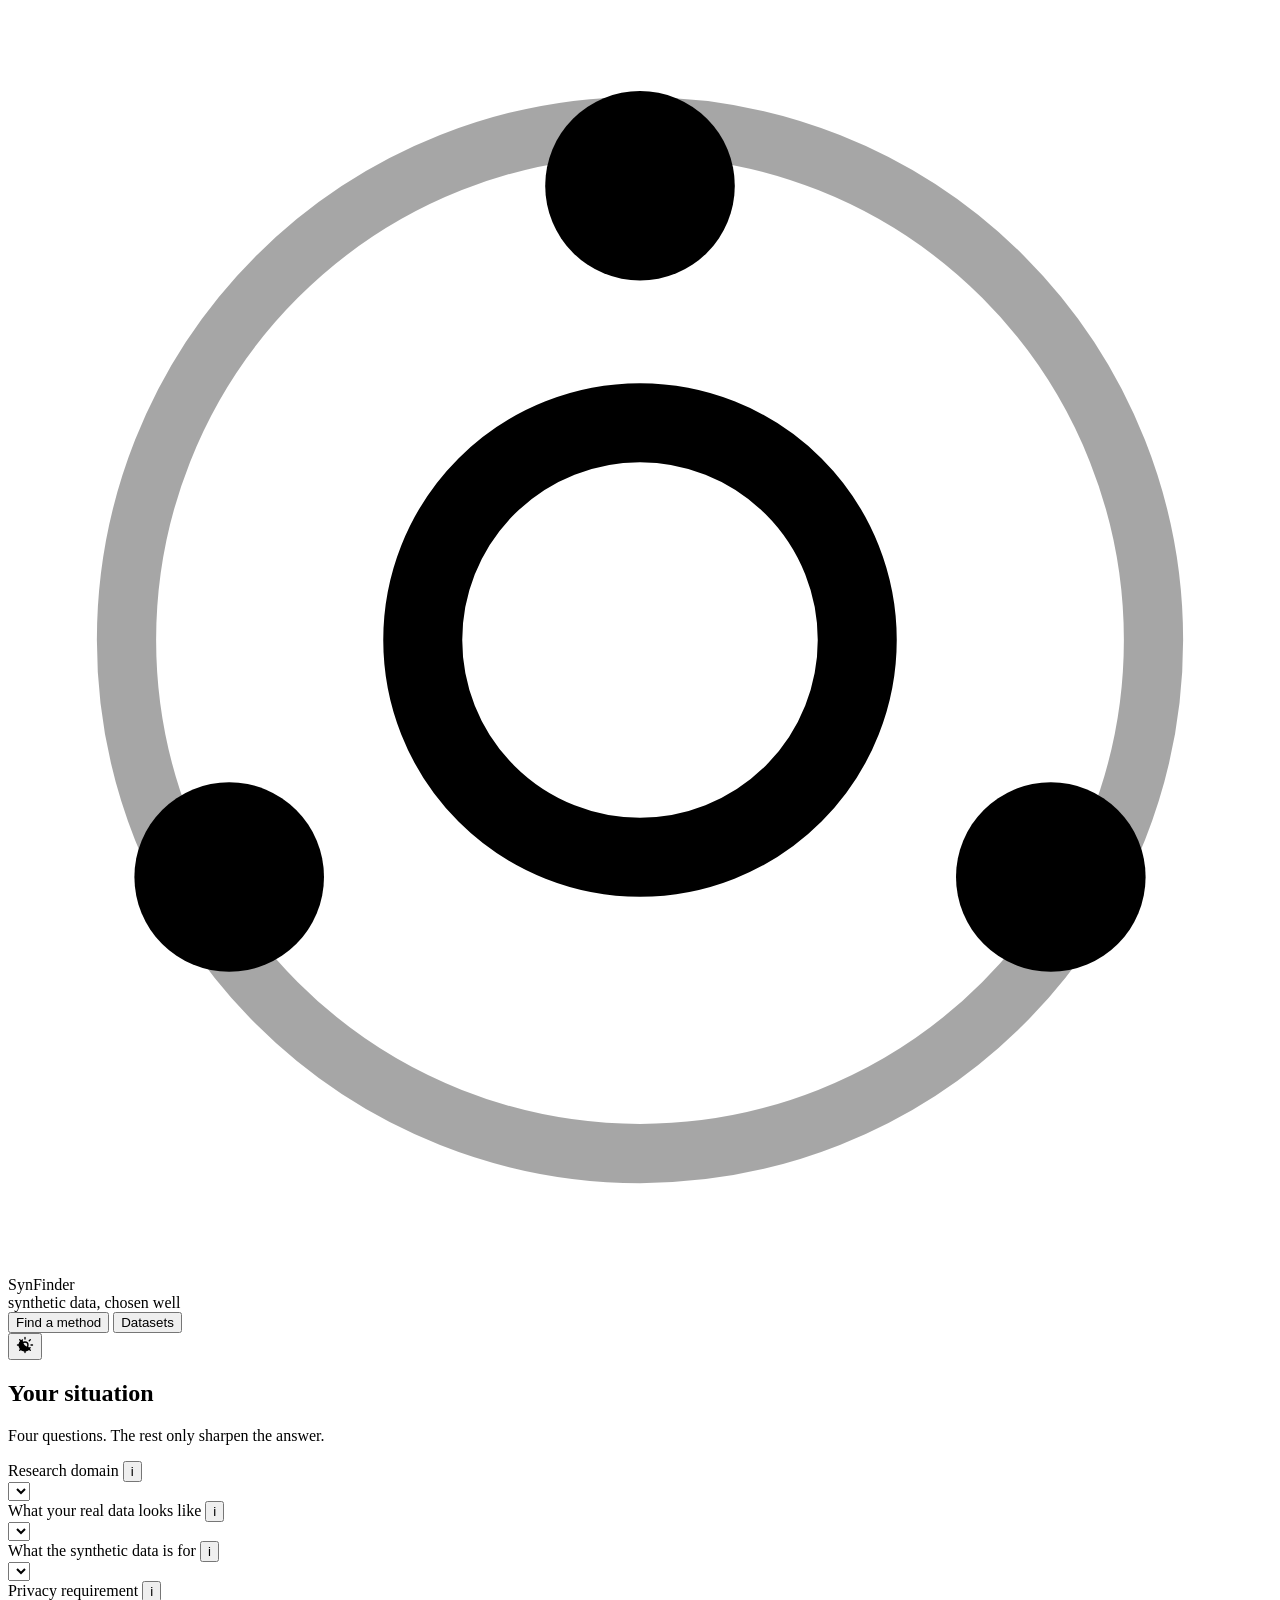
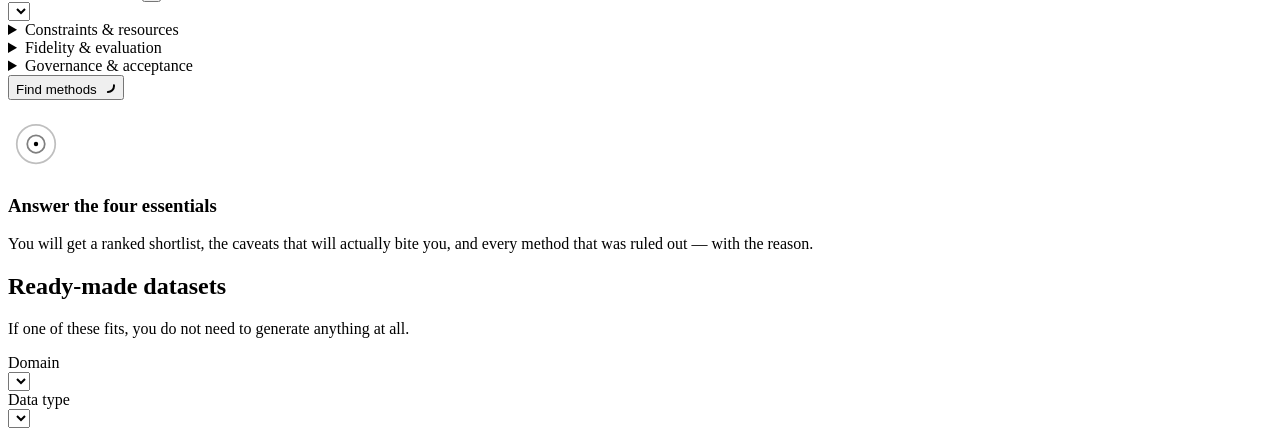
==== web/index.html @ b05e6e8e "feat: inline help becomes hover/focus info tooltips Ten (i) buttons replace the hint paragraphs, kee" ====
<!doctype html>
<html lang="en" data-theme="dark">
<head>
<meta charset="utf-8">
<meta name="viewport" content="width=device-width, initial-scale=1">
<title>SynFinder</title>
<meta name="description" content="Find the synthetic data generation method that fits your study.">
<link rel="preconnect" href="https://fonts.googleapis.com">
<link rel="preconnect" href="https://fonts.gstatic.com" crossorigin>
<link href="https://fonts.googleapis.com/css2?family=Inter:wght@400;500;600;700&family=JetBrains+Mono:wght@400;500&display=swap" rel="stylesheet">
<style>/*__CSS__*/</style>
</head>
<body>

<header class="topbar">
  <div class="brand">
    <svg class="mark" viewBox="0 0 32 32" aria-hidden="true">
      <circle cx="16" cy="16" r="13" fill="none" stroke="currentColor" stroke-width="1.5" opacity=".35"/>
      <circle cx="16" cy="16" r="5.5" fill="none" stroke="currentColor" stroke-width="2"/>
      <circle cx="16" cy="4.5" r="2.4" fill="currentColor"/>
      <circle cx="26.4" cy="22" r="2.4" fill="currentColor"/>
      <circle cx="5.6" cy="22" r="2.4" fill="currentColor"/>
    </svg>
    <div>
      <div class="brand-name">SynFinder</div>
      <div class="brand-sub" id="brandSub">synthetic data, chosen well</div>
    </div>
  </div>
  <nav class="tabs" role="tablist">
    <button class="tab is-active" data-view="find" role="tab">Find a method</button>
    <button class="tab" data-view="browse" role="tab">Datasets</button>
  </nav>
  <button class="icon-btn" id="themeToggle" title="Toggle theme" aria-label="Toggle theme">
    <svg viewBox="0 0 24 24" width="18" height="18" aria-hidden="true">
      <path class="sun" d="M12 4V2m0 20v-2m8-8h2M2 12h2m13.66-5.66 1.41-1.41M4.93 19.07l1.41-1.41m0-11.32L4.93 4.93m14.14 14.14-1.41-1.41" stroke="currentColor" stroke-width="1.8" stroke-linecap="round" fill="none"/>
      <circle class="sun" cx="12" cy="12" r="4" stroke="currentColor" stroke-width="1.8" fill="none"/>
      <path class="moon" d="M20 14.5A8.5 8.5 0 0 1 9.5 4a8.5 8.5 0 1 0 10.5 10.5Z" fill="currentColor"/>
    </svg>
  </button>
</header>

<!-- ============ FIND ============ -->
<main class="layout" id="view-find">
  <aside class="panel">
    <form id="intakeForm" autocomplete="off">
      <div class="panel-head">
        <h2>Your situation</h2>
        <p>Four questions. The rest only sharpen the answer.</p>
      </div>

      <div class="field">
        <label for="domain">Research domain <button type="button" class="info" tabindex="0" aria-label="What is this?" data-tip="Methods marked for a specific domain are only shown there. Methods that work anywhere are always shown.">i</button></label>
        <div class="select"><select id="domain" name="domain"></select></div>
      </div>

      <div class="field">
        <label for="data_type">What your real data looks like <button type="button" class="info" tabindex="0" aria-label="What is this?" data-tip="A hard filter: a method that cannot handle your data type is excluded outright, and you can see every exclusion and its reason below the results.">i</button></label>
        <div class="select"><select id="data_type" name="data_type"></select></div>
      </div>

      <div class="field">
        <label for="purpose">What the synthetic data is for <button type="button" class="info" tabindex="0" aria-label="What is this?" data-tip="The single most important answer. A method that does not serve your stated purpose is never recommended above one that does.">i</button></label>
        <div class="select"><select id="purpose" name="purpose"></select></div>
      </div>

      <div class="field">
        <label for="privacy">Privacy requirement <button type="button" class="info" tabindex="0" aria-label="What is this?" data-tip="&quot;Formal differential privacy required&quot; rules out every method that cannot state a privacy budget (an epsilon) — while keeping simulators that never read your data in the first place, since they have nothing to leak.">i</button></label>
        <div class="select"><select id="privacy" name="privacy"></select></div>
      </div>

      <details class="more">
        <summary>Constraints &amp; resources</summary>
        <div class="field">
          <label for="compute">Compute available <button type="button" class="info" tabindex="0" aria-label="What is this?" data-tip="Saying CPU only excludes methods that genuinely require a GPU. Leave it unset and nothing is excluded on this basis.">i</button></label>
          <div class="select"><select id="compute" name="compute"></select></div>
        </div>
        <div class="field">
          <label for="expertise">Your experience with these methods <button type="button" class="info" tabindex="0" aria-label="What is this?" data-tip="Used to avoid recommending something that needs more tuning and debugging than you want to take on. It never rules a method out, it only lowers its score.">i</button></label>
          <div class="select"><select id="expertise" name="expertise"></select></div>
        </div>
        <div class="field">
          <label for="expected_rows">Roughly how many records <button type="button" class="info" tabindex="0" aria-label="What is this?" data-tip="Compared against the largest dataset each method has been demonstrated on. Most entries have no published size envelope yet, so this often has no effect.">i</button></label>
          <input type="number" id="expected_rows" name="expected_rows" min="0" step="1000" placeholder="leave blank if unsure">
        </div>
        <div class="field">
          <label>Variable types you must generate <button type="button" class="info" tabindex="0" aria-label="What is this?" data-tip="A hard filter. Free text in particular excludes most methods — very few generate it at all.">i</button></label>
          <div class="chips" id="variable_types"></div>
        </div>
        <label class="check"><input type="checkbox" id="require_open_license"><span></span>Must have an open licence</label>
      </details>

      <details class="more">
        <summary>Fidelity &amp; evaluation</summary>
        <div class="field">
          <label>What the synthetic data must preserve <button type="button" class="info" tabindex="0" aria-label="What is this?" data-tip="Structure that has to survive generation — correlations between variables, behaviour over time, causal structure, or the rare cases in the tails. Leave blank and this is not counted for or against any method.">i</button></label>
          <div class="chips" id="preserves"></div>
        </div>
      </details>

      <details class="more">
        <summary>Governance &amp; acceptance</summary>
        <label class="check"><input type="checkbox" id="needs_governance_evidence"><span></span>My choice has to satisfy a review board <button type="button" class="info" tabindex="0" aria-label="What is this?" data-tip="Prefers methods someone has already got approved — used by a statistical agency, accepted by an ethics committee, or carrying no disclosure risk to argue about. It gives you something to cite in a DPIA or ethics application instead of &quot;we chose it because it performed well&quot;.">i</button></label>
      </details>

      <button class="btn-primary" type="submit" id="submitBtn">
        <span class="btn-label">Find methods</span>
        <svg class="btn-spin" viewBox="0 0 24 24" width="16" height="16" aria-hidden="true"><circle cx="12" cy="12" r="9" fill="none" stroke="currentColor" stroke-width="3" stroke-linecap="round" stroke-dasharray="14 40"/></svg>
      </button>
      <p class="panel-foot" id="catalogCount"></p>
    </form>
  </aside>

  <section class="results" id="results">
    <div class="empty-state">
      <svg viewBox="0 0 64 64" width="56" height="56" aria-hidden="true">
        <circle cx="32" cy="32" r="22" fill="none" stroke="currentColor" stroke-width="2" opacity=".25"/>
        <circle cx="32" cy="32" r="10" fill="none" stroke="currentColor" stroke-width="2" opacity=".5"/>
        <circle cx="32" cy="32" r="2.5" fill="currentColor"/>
      </svg>
      <h3>Answer the four essentials</h3>
      <p>You will get a ranked shortlist, the caveats that will actually bite you, and every method that was ruled out — with the reason.</p>
    </div>
  </section>
</main>

<!-- ============ BROWSE ============ -->
<main class="layout browse hidden" id="view-browse">
  <aside class="panel">
    <div class="panel-head">
      <h2>Ready-made datasets</h2>
      <p>If one of these fits, you do not need to generate anything at all.</p>
    </div>
    <div class="field">
      <label for="b_domain">Domain</label>
      <div class="select"><select id="b_domain"></select></div>
    </div>
    <div class="field">
      <label for="b_data_type">Data type</label>
      <div class="select"><select id="b_data_type"></select></div>
    </div>
  </aside>
  <section class="results" id="datasetResults"></section>
</main>

<script>/*__JS__*/</script>
</body>
</html>
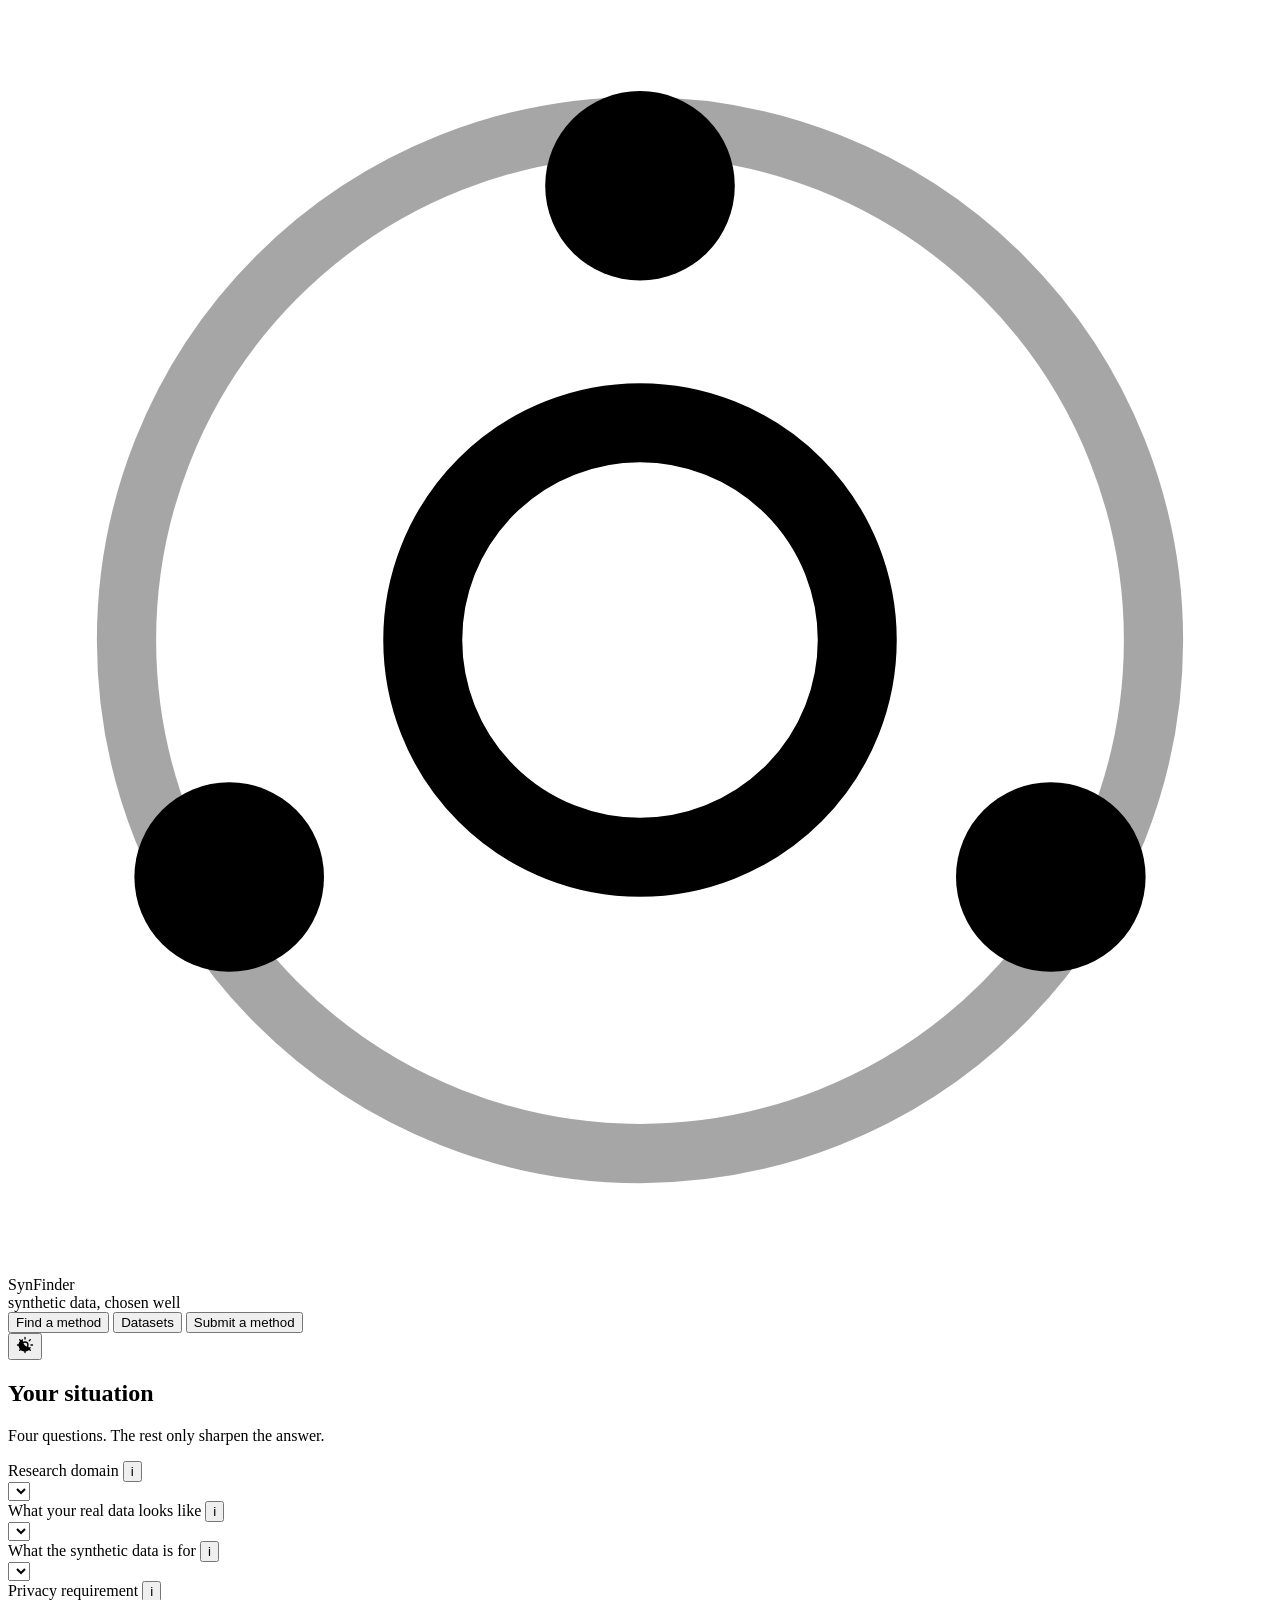
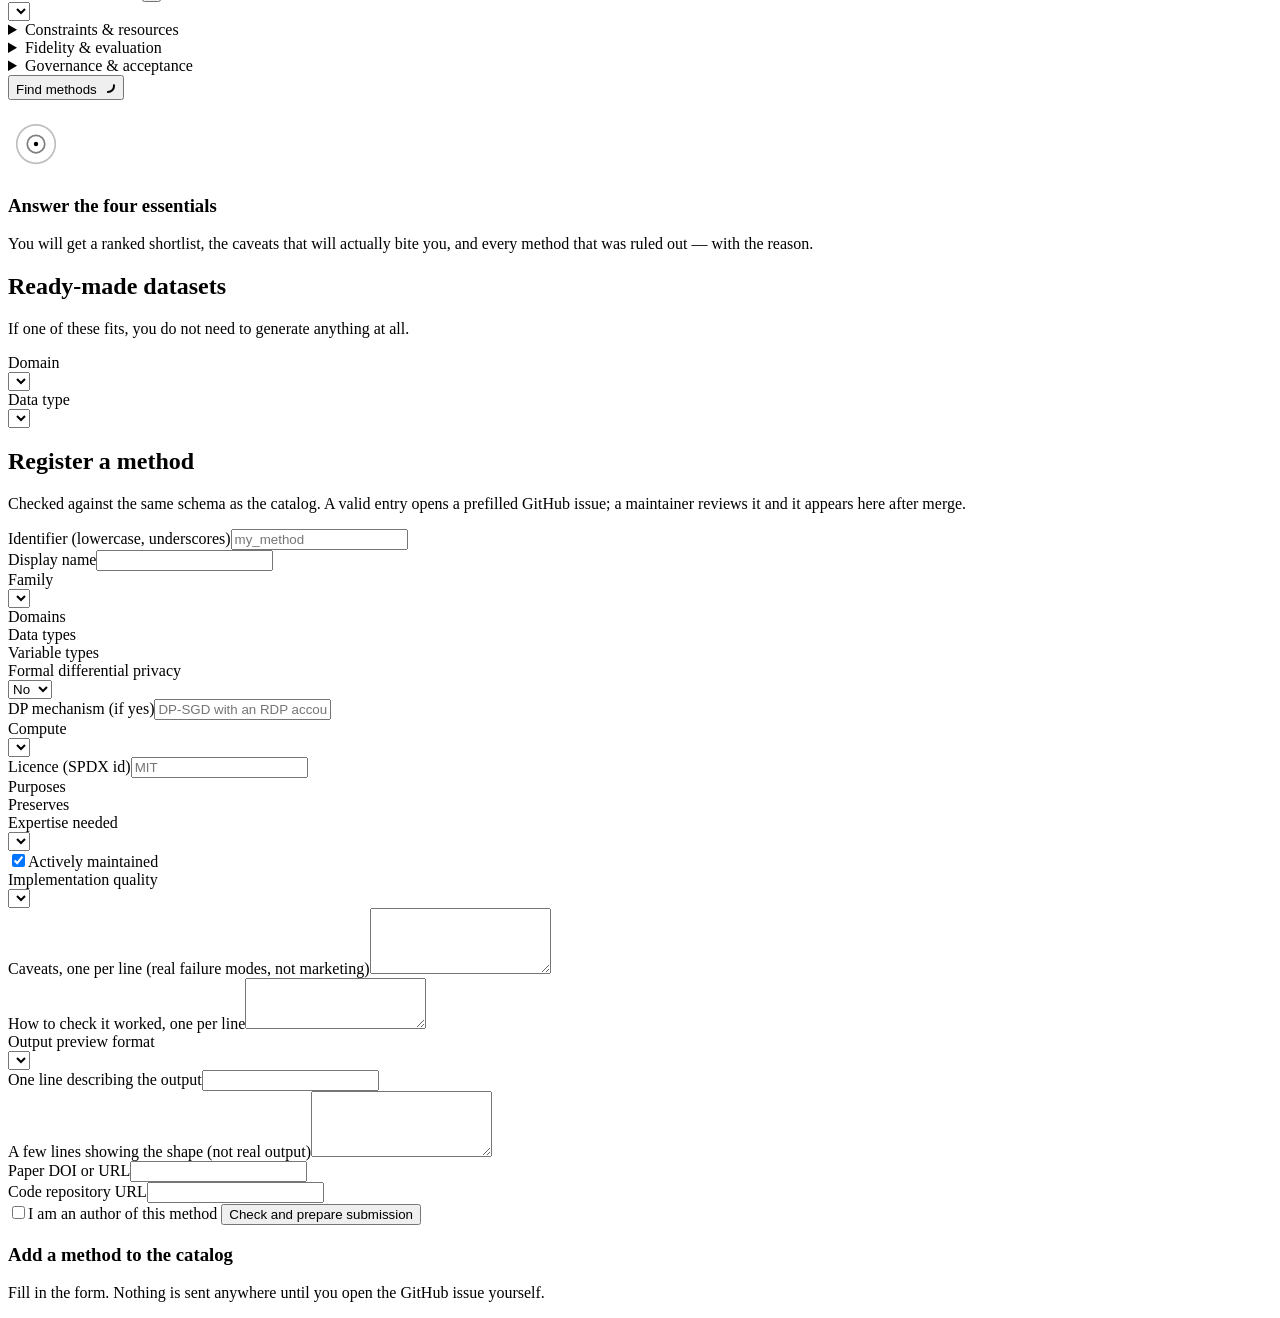
==== commit 952d4965: "feat: Submit a method tab, validated in the browser, opens a prefilled GitHub issue Co-Authored-By: " ====
--- a/web/index.html
+++ b/web/index.html
@@ -29,6 +29,7 @@
   <nav class="tabs" role="tablist">
     <button class="tab is-active" data-view="find" role="tab">Find a method</button>
     <button class="tab" data-view="browse" role="tab">Datasets</button>
+    <button class="tab" data-view="submit" role="tab">Submit a method</button>
   </nav>
   <button class="icon-btn" id="themeToggle" title="Toggle theme" aria-label="Toggle theme">
     <svg viewBox="0 0 24 24" width="18" height="18" aria-hidden="true">
@@ -49,41 +50,41 @@
       </div>
 
       <div class="field">
-        <label for="domain">Research domain <button type="button" class="info" tabindex="0" aria-label="What is this?" data-tip="Methods marked for a specific domain are only shown there. Methods that work anywhere are always shown.">i</button></label>
+        <label for="domain">Research domain <button type="button" class="infotip" tabindex="0" aria-label="What is this?" data-tip="Methods marked for a specific domain are only shown there. Methods that work anywhere are always shown.">i</button></label>
         <div class="select"><select id="domain" name="domain"></select></div>
       </div>
 
       <div class="field">
-        <label for="data_type">What your real data looks like <button type="button" class="info" tabindex="0" aria-label="What is this?" data-tip="A hard filter: a method that cannot handle your data type is excluded outright, and you can see every exclusion and its reason below the results.">i</button></label>
+        <label for="data_type">What your real data looks like <button type="button" class="infotip" tabindex="0" aria-label="What is this?" data-tip="A hard filter: a method that cannot handle your data type is excluded outright, and you can see every exclusion and its reason below the results.">i</button></label>
         <div class="select"><select id="data_type" name="data_type"></select></div>
       </div>
 
       <div class="field">
-        <label for="purpose">What the synthetic data is for <button type="button" class="info" tabindex="0" aria-label="What is this?" data-tip="The single most important answer. A method that does not serve your stated purpose is never recommended above one that does.">i</button></label>
+        <label for="purpose">What the synthetic data is for <button type="button" class="infotip" tabindex="0" aria-label="What is this?" data-tip="The single most important answer. A method that does not serve your stated purpose is never recommended above one that does.">i</button></label>
         <div class="select"><select id="purpose" name="purpose"></select></div>
       </div>
 
       <div class="field">
-        <label for="privacy">Privacy requirement <button type="button" class="info" tabindex="0" aria-label="What is this?" data-tip="&quot;Formal differential privacy required&quot; rules out every method that cannot state a privacy budget (an epsilon) — while keeping simulators that never read your data in the first place, since they have nothing to leak.">i</button></label>
+        <label for="privacy">Privacy requirement <button type="button" class="infotip" tabindex="0" aria-label="What is this?" data-tip="Choose Required and only methods that specify privacy measures are shown — a formal guarantee such as differential privacy, or a simulator that never reads your data and so has nothing to leak. Choose Not required and nothing is filtered out: privacy-preserving methods still appear, they are simply not demanded.">i</button></label>
         <div class="select"><select id="privacy" name="privacy"></select></div>
       </div>
 
       <details class="more">
         <summary>Constraints &amp; resources</summary>
         <div class="field">
-          <label for="compute">Compute available <button type="button" class="info" tabindex="0" aria-label="What is this?" data-tip="Saying CPU only excludes methods that genuinely require a GPU. Leave it unset and nothing is excluded on this basis.">i</button></label>
+          <label for="compute">Compute available <button type="button" class="infotip" tabindex="0" aria-label="What is this?" data-tip="Saying CPU only excludes methods that genuinely require a GPU. Leave it unset and nothing is excluded on this basis.">i</button></label>
           <div class="select"><select id="compute" name="compute"></select></div>
         </div>
         <div class="field">
-          <label for="expertise">Your experience with these methods <button type="button" class="info" tabindex="0" aria-label="What is this?" data-tip="Used to avoid recommending something that needs more tuning and debugging than you want to take on. It never rules a method out, it only lowers its score.">i</button></label>
+          <label for="expertise">Your experience with these methods <button type="button" class="infotip" tabindex="0" aria-label="What is this?" data-tip="Used to avoid recommending something that needs more tuning and debugging than you want to take on. It never rules a method out, it only lowers its score.">i</button></label>
           <div class="select"><select id="expertise" name="expertise"></select></div>
         </div>
         <div class="field">
-          <label for="expected_rows">Roughly how many records <button type="button" class="info" tabindex="0" aria-label="What is this?" data-tip="Compared against the largest dataset each method has been demonstrated on. Most entries have no published size envelope yet, so this often has no effect.">i</button></label>
+          <label for="expected_rows">Roughly how many records <button type="button" class="infotip" tabindex="0" aria-label="What is this?" data-tip="Compared against the largest dataset each method has been demonstrated on. Most entries have no published size envelope yet, so this often has no effect.">i</button></label>
           <input type="number" id="expected_rows" name="expected_rows" min="0" step="1000" placeholder="leave blank if unsure">
         </div>
         <div class="field">
-          <label>Variable types you must generate <button type="button" class="info" tabindex="0" aria-label="What is this?" data-tip="A hard filter. Free text in particular excludes most methods — very few generate it at all.">i</button></label>
+          <label>Variable types you must generate <button type="button" class="infotip" tabindex="0" aria-label="What is this?" data-tip="A hard filter. Free text in particular excludes most methods — very few generate it at all.">i</button></label>
           <div class="chips" id="variable_types"></div>
         </div>
         <label class="check"><input type="checkbox" id="require_open_license"><span></span>Must have an open licence</label>
@@ -92,14 +93,14 @@
       <details class="more">
         <summary>Fidelity &amp; evaluation</summary>
         <div class="field">
-          <label>What the synthetic data must preserve <button type="button" class="info" tabindex="0" aria-label="What is this?" data-tip="Structure that has to survive generation — correlations between variables, behaviour over time, causal structure, or the rare cases in the tails. Leave blank and this is not counted for or against any method.">i</button></label>
+          <label>What the synthetic data must preserve <button type="button" class="infotip" tabindex="0" aria-label="What is this?" data-tip="Structure that has to survive generation — correlations between variables, behaviour over time, causal structure, or the rare cases in the tails. Leave blank and this is not counted for or against any method.">i</button></label>
           <div class="chips" id="preserves"></div>
         </div>
       </details>
 
       <details class="more">
         <summary>Governance &amp; acceptance</summary>
-        <label class="check"><input type="checkbox" id="needs_governance_evidence"><span></span>My choice has to satisfy a review board <button type="button" class="info" tabindex="0" aria-label="What is this?" data-tip="Prefers methods someone has already got approved — used by a statistical agency, accepted by an ethics committee, or carrying no disclosure risk to argue about. It gives you something to cite in a DPIA or ethics application instead of &quot;we chose it because it performed well&quot;.">i</button></label>
+        <label class="check"><input type="checkbox" id="needs_governance_evidence"><span></span>My choice has to satisfy a review board <button type="button" class="infotip" tabindex="0" aria-label="What is this?" data-tip="Prefers methods someone has already got approved — used by a statistical agency, accepted by an ethics committee, or carrying no disclosure risk to argue about. It gives you something to cite in a DPIA or ethics application instead of &quot;we chose it because it performed well&quot;.">i</button></label>
       </details>
 
       <button class="btn-primary" type="submit" id="submitBtn">
@@ -107,6 +108,7 @@
         <svg class="btn-spin" viewBox="0 0 24 24" width="16" height="16" aria-hidden="true"><circle cx="12" cy="12" r="9" fill="none" stroke="currentColor" stroke-width="3" stroke-linecap="round" stroke-dasharray="14 40"/></svg>
       </button>
       <p class="panel-foot" id="catalogCount"></p>
+      <p class="panel-foot build" id="buildId"></p>
     </form>
   </aside>
 
@@ -142,6 +144,48 @@
   <section class="results" id="datasetResults"></section>
 </main>
 
+<!-- ============ SUBMIT ============ -->
+<main class="layout hidden" id="view-submit">
+  <aside class="panel">
+    <form id="submitForm" autocomplete="off">
+      <div class="panel-head">
+        <h2>Register a method</h2>
+        <p>Checked against the same schema as the catalog. A valid entry opens a prefilled GitHub issue; a maintainer reviews it and it appears here after merge.</p>
+      </div>
+      <div class="field"><label for="s_id">Identifier (lowercase, underscores)</label><input type="text" id="s_id" placeholder="my_method"></div>
+      <div class="field"><label for="s_name">Display name</label><input type="text" id="s_name"></div>
+      <div class="field"><label for="s_family">Family</label><div class="select"><select id="s_family"></select></div></div>
+      <div class="field"><label>Domains</label><div class="chips" id="s_domains"></div></div>
+      <div class="field"><label>Data types</label><div class="chips" id="s_data_types"></div></div>
+      <div class="field"><label>Variable types</label><div class="chips" id="s_variable_types"></div></div>
+      <div class="field"><label for="s_formal_dp">Formal differential privacy</label><div class="select"><select id="s_formal_dp"><option value="no">No</option><option value="yes">Yes</option></select></div></div>
+      <div class="field"><label for="s_dp_mechanism">DP mechanism (if yes)</label><input type="text" id="s_dp_mechanism" placeholder="DP-SGD with an RDP accountant"></div>
+      <div class="field"><label for="s_compute">Compute</label><div class="select"><select id="s_compute"></select></div></div>
+      <div class="field"><label for="s_license">Licence (SPDX id)</label><input type="text" id="s_license" placeholder="MIT"></div>
+      <div class="field"><label>Purposes</label><div class="chips" id="s_purposes"></div></div>
+      <div class="field"><label>Preserves</label><div class="chips" id="s_preserves"></div></div>
+      <div class="field"><label for="s_expertise">Expertise needed</label><div class="select"><select id="s_expertise"></select></div></div>
+      <label class="check"><input type="checkbox" id="s_maintained" checked><span></span>Actively maintained</label>
+      <div class="field"><label for="s_quality">Implementation quality</label><div class="select"><select id="s_quality"></select></div></div>
+      <div class="field"><label for="s_caveats">Caveats, one per line (real failure modes, not marketing)</label><textarea id="s_caveats" rows="4"></textarea></div>
+      <div class="field"><label for="s_evaluation">How to check it worked, one per line</label><textarea id="s_evaluation" rows="3"></textarea></div>
+      <div class="field"><label for="s_preview_format">Output preview format</label><div class="select"><select id="s_preview_format"></select></div></div>
+      <div class="field"><label for="s_preview_note">One line describing the output</label><input type="text" id="s_preview_note"></div>
+      <div class="field"><label for="s_preview_body">A few lines showing the shape (not real output)</label><textarea id="s_preview_body" rows="4"></textarea></div>
+      <div class="field"><label for="s_paper">Paper DOI or URL</label><input type="text" id="s_paper"></div>
+      <div class="field"><label for="s_code">Code repository URL</label><input type="text" id="s_code"></div>
+      <label class="check"><input type="checkbox" id="s_author"><span></span>I am an author of this method</label>
+      <button class="btn-primary" type="submit" id="validateBtn"><span class="btn-label">Check and prepare submission</span></button>
+    </form>
+  </aside>
+  <section class="results" id="submitResults">
+    <div class="empty-state">
+      <h3>Add a method to the catalog</h3>
+      <p>Fill in the form. Nothing is sent anywhere until you open the GitHub issue yourself.</p>
+    </div>
+  </section>
+</main>
+
 <script>/*__JS__*/</script>
 </body>
 </html>
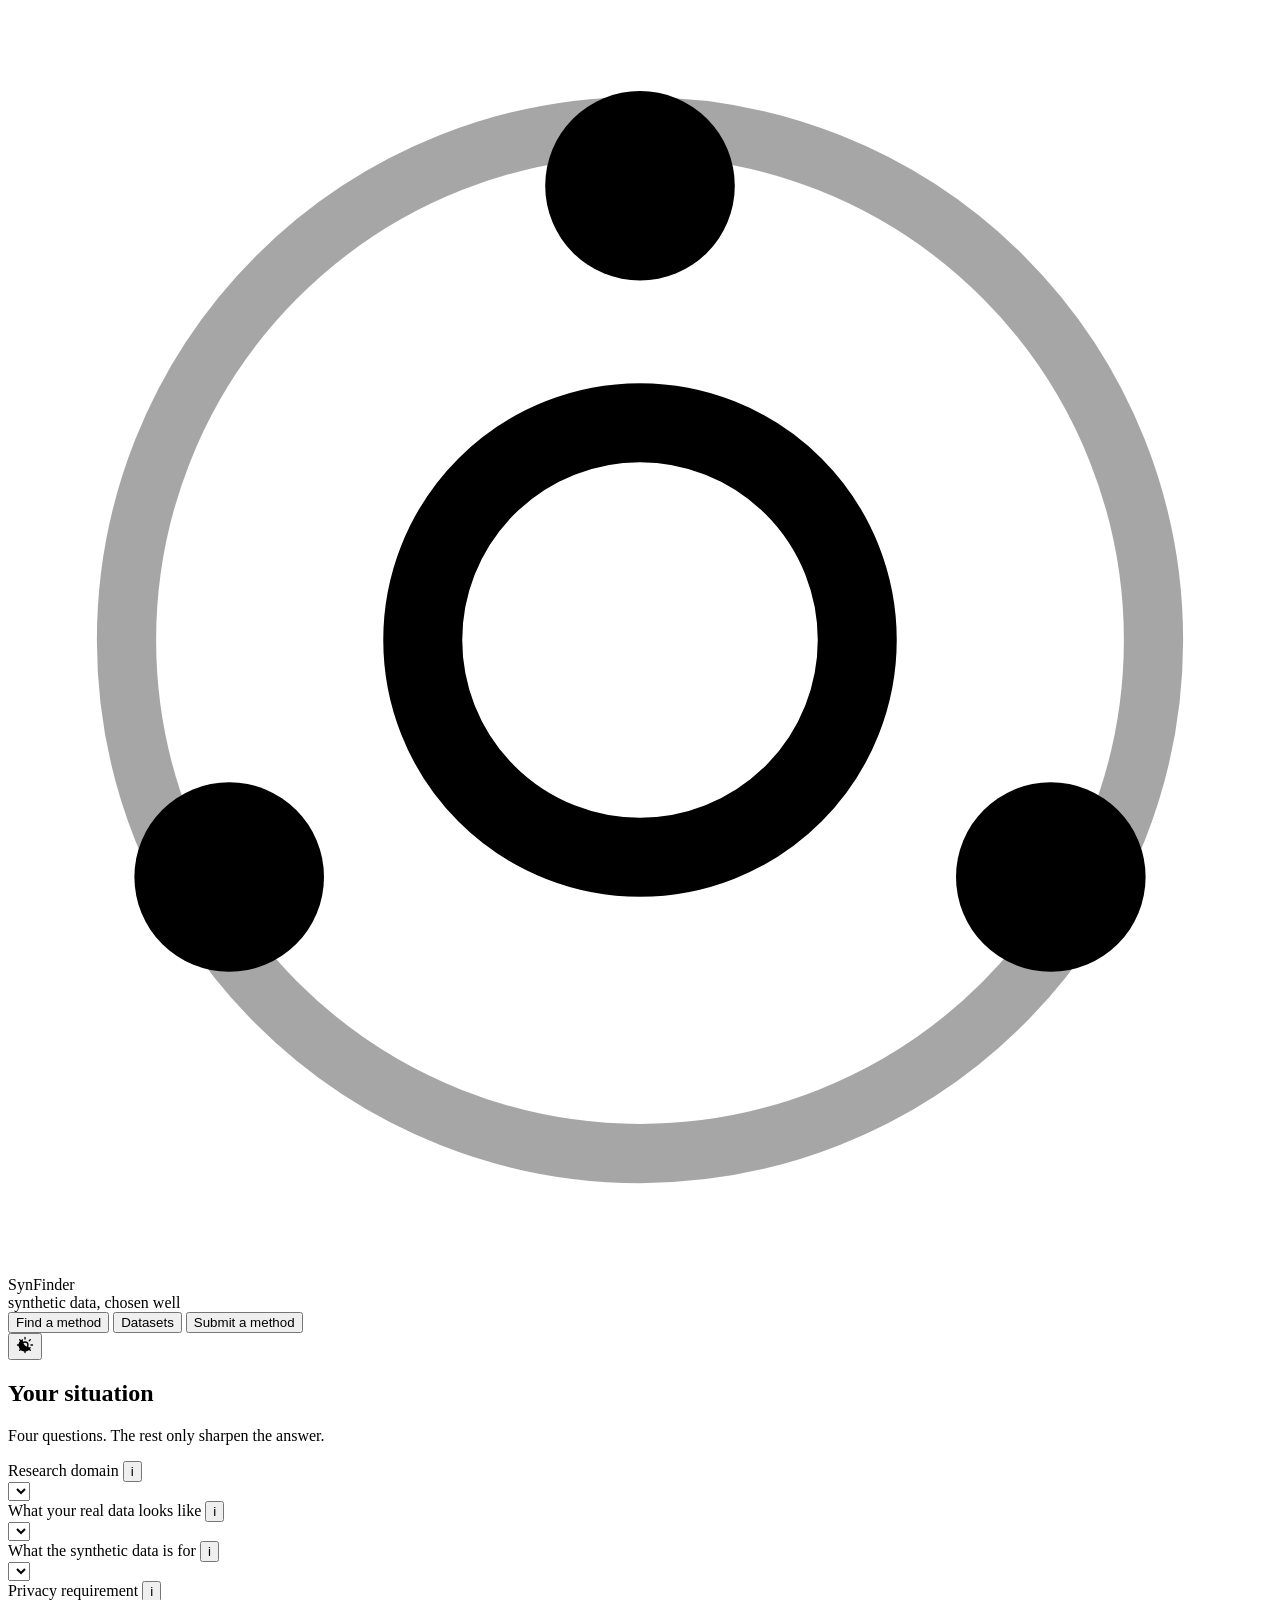
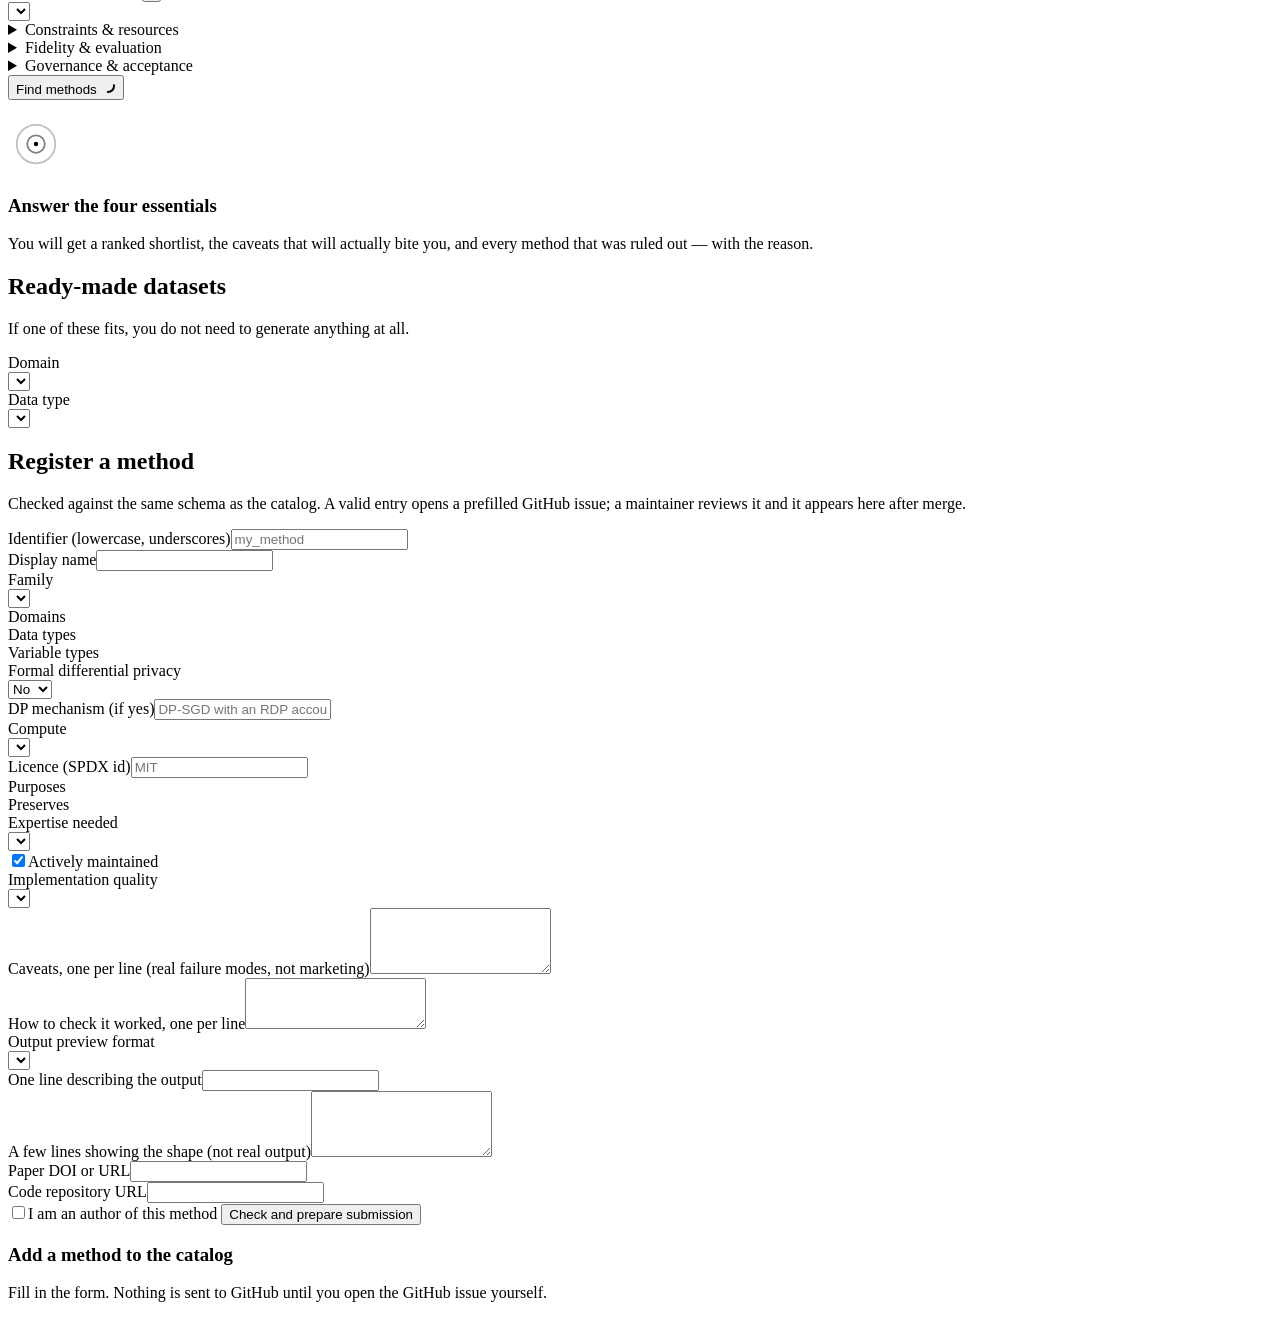
==== commit d0bd1d28: "fix: cap issue URL length safely, validate links/id/duplicates, explain the ? axis Co-Authored-By: C" ====
--- a/web/index.html
+++ b/web/index.html
@@ -181,7 +181,7 @@
   <section class="results" id="submitResults">
     <div class="empty-state">
       <h3>Add a method to the catalog</h3>
-      <p>Fill in the form. Nothing is sent anywhere until you open the GitHub issue yourself.</p>
+      <p>Fill in the form. Nothing is sent to GitHub until you open the GitHub issue yourself.</p>
     </div>
   </section>
 </main>
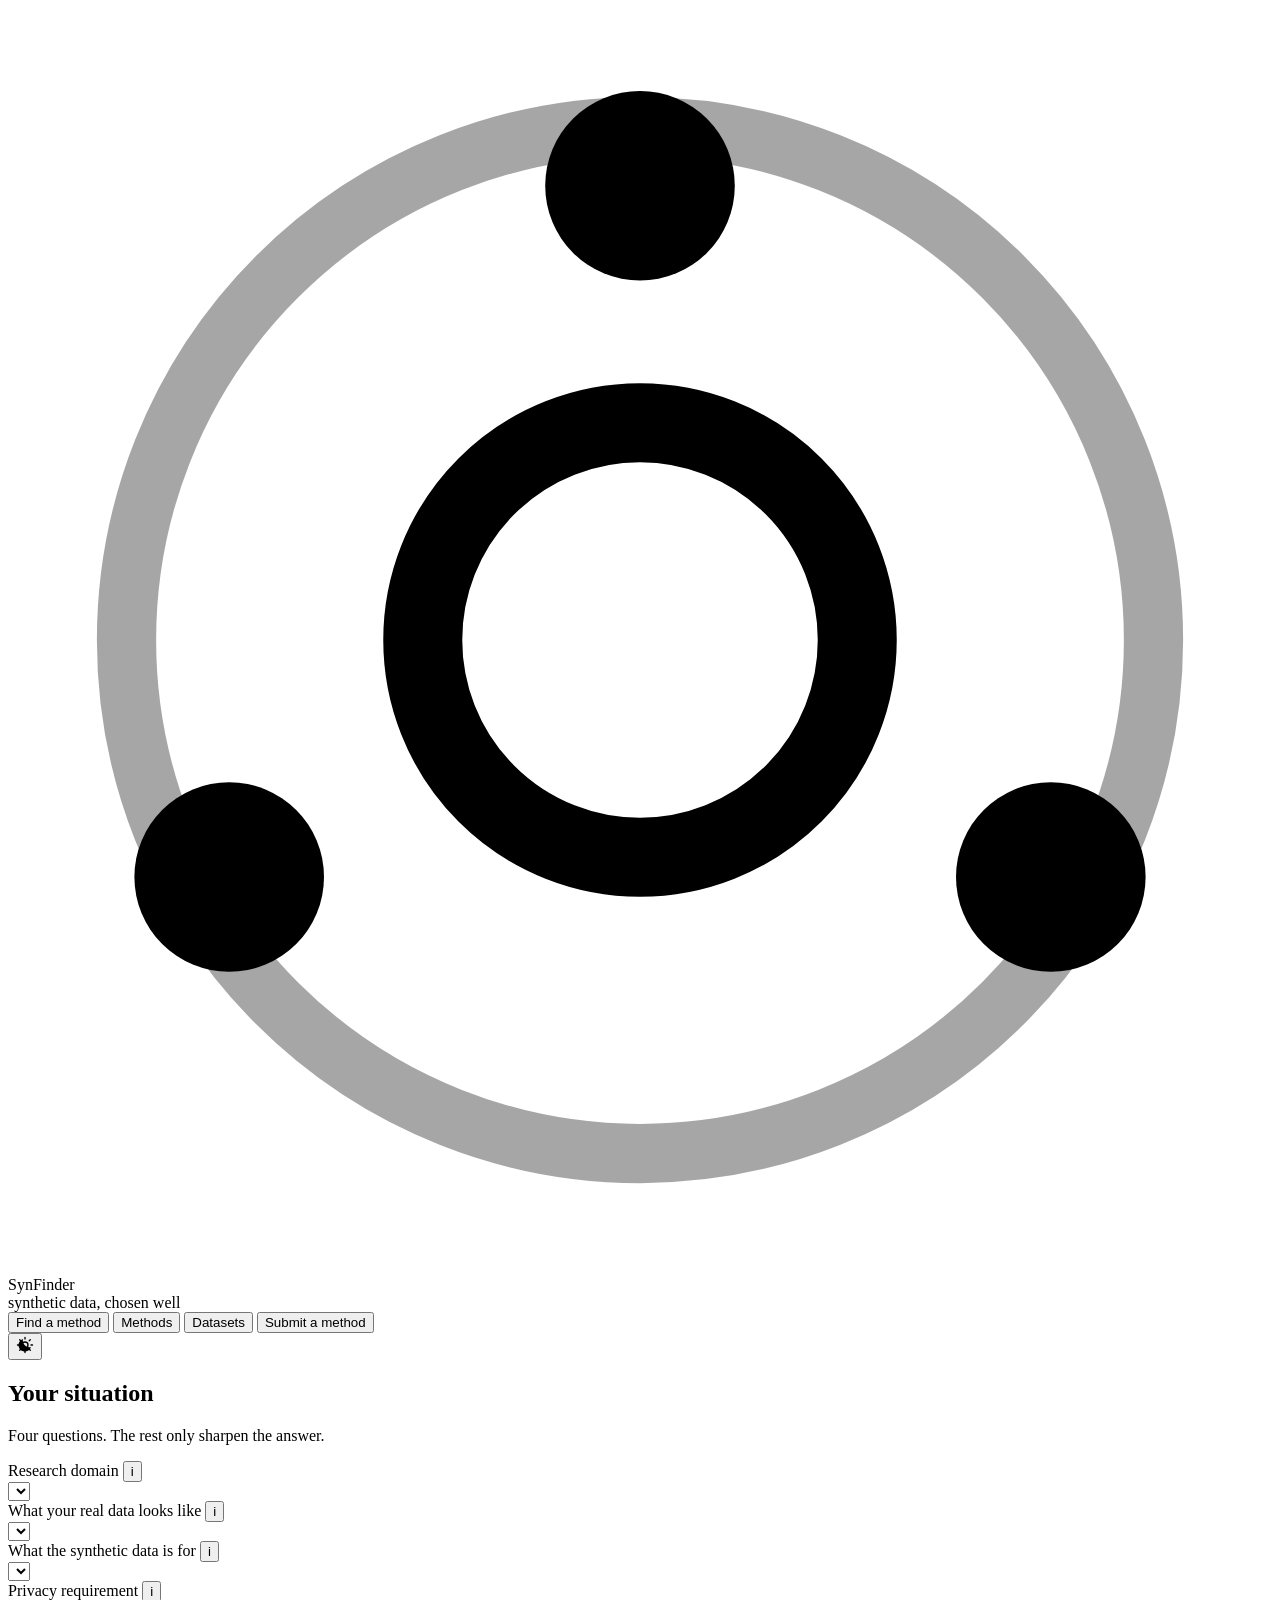
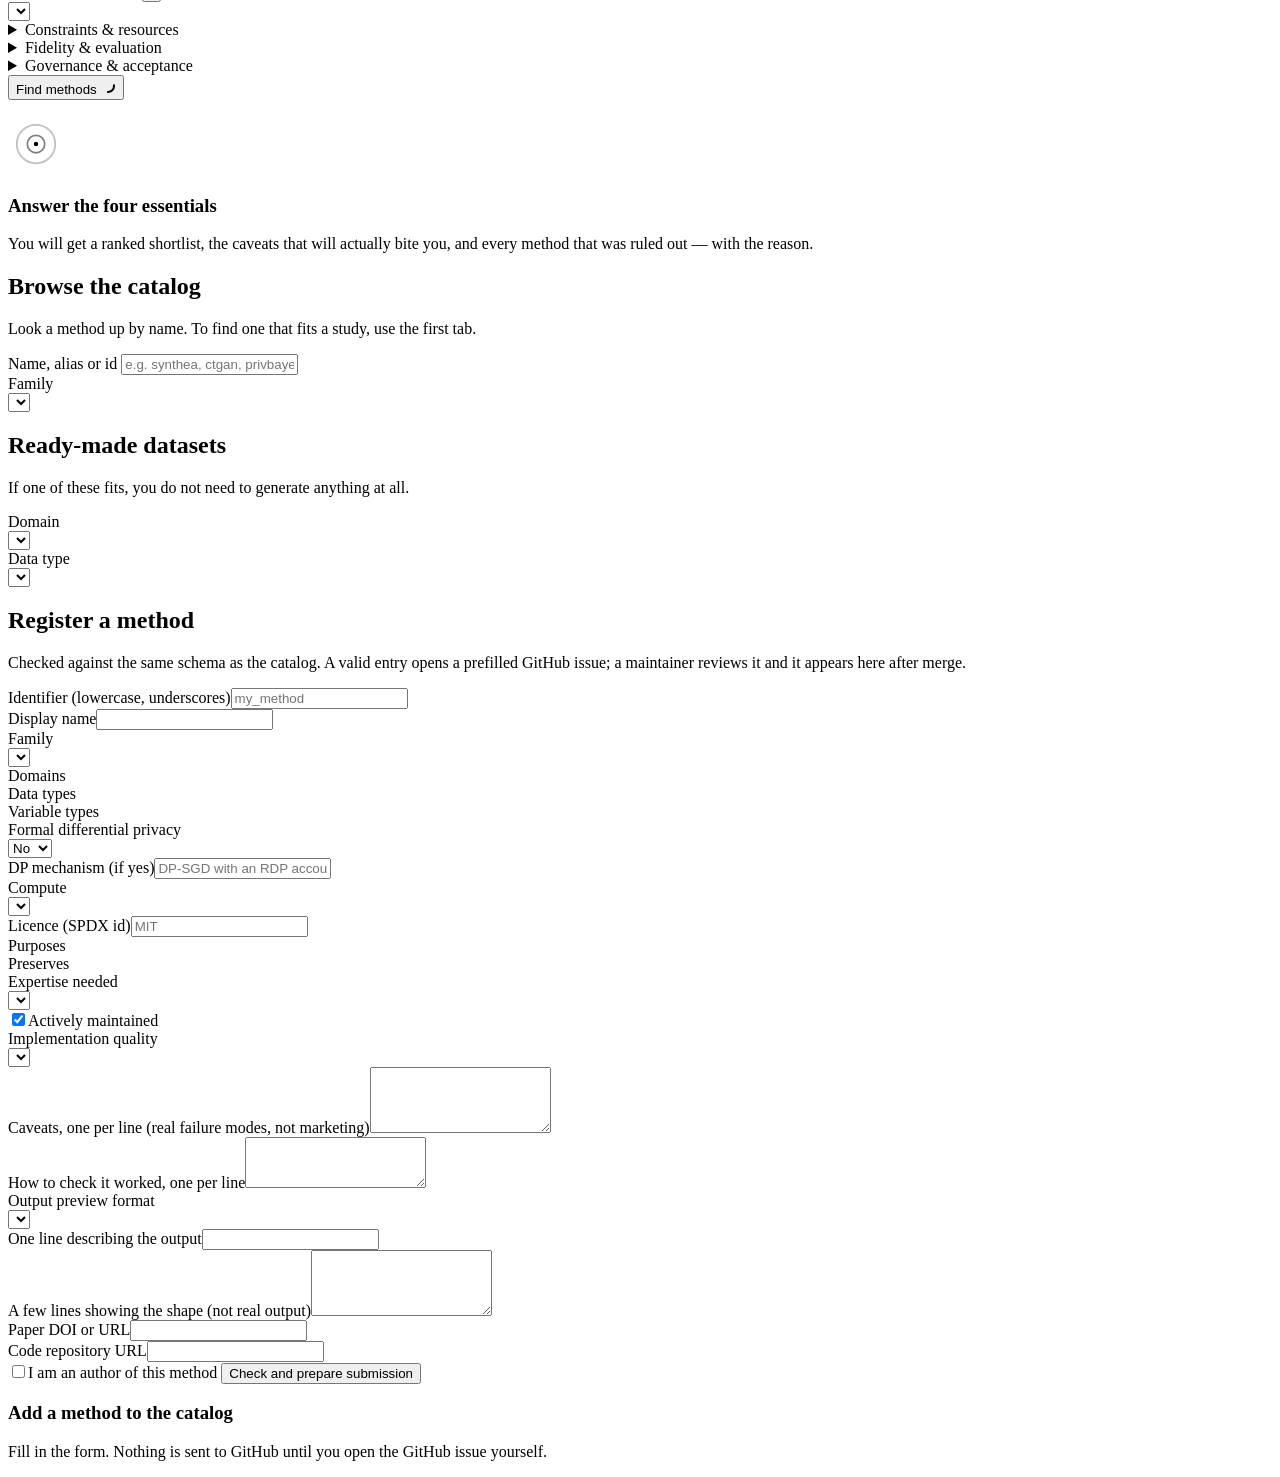
==== commit b4859ba9: "feat: Methods tab with name search; drop the datasets-first block Search results no longer open with" ====
--- a/web/index.html
+++ b/web/index.html
@@ -28,6 +28,7 @@
   </div>
   <nav class="tabs" role="tablist">
     <button class="tab is-active" data-view="find" role="tab">Find a method</button>
+    <button class="tab" data-view="methods" role="tab">Methods</button>
     <button class="tab" data-view="browse" role="tab">Datasets</button>
     <button class="tab" data-view="submit" role="tab">Submit a method</button>
   </nav>
@@ -123,6 +124,25 @@
       <p>You will get a ranked shortlist, the caveats that will actually bite you, and every method that was ruled out — with the reason.</p>
     </div>
   </section>
+</main>
+
+<!-- ============ METHODS ============ -->
+<main class="layout browse hidden" id="view-methods">
+  <aside class="panel">
+    <div class="panel-head">
+      <h2>Browse the catalog</h2>
+      <p>Look a method up by name. To find one that fits a study, use the first tab.</p>
+    </div>
+    <div class="field">
+      <label for="m_query">Name, alias or id</label>
+      <input type="text" id="m_query" placeholder="e.g. synthea, ctgan, privbayes">
+    </div>
+    <div class="field">
+      <label for="m_family">Family</label>
+      <div class="select"><select id="m_family"></select></div>
+    </div>
+  </aside>
+  <section class="results" id="methodResults"></section>
 </main>
 
 <!-- ============ BROWSE ============ -->
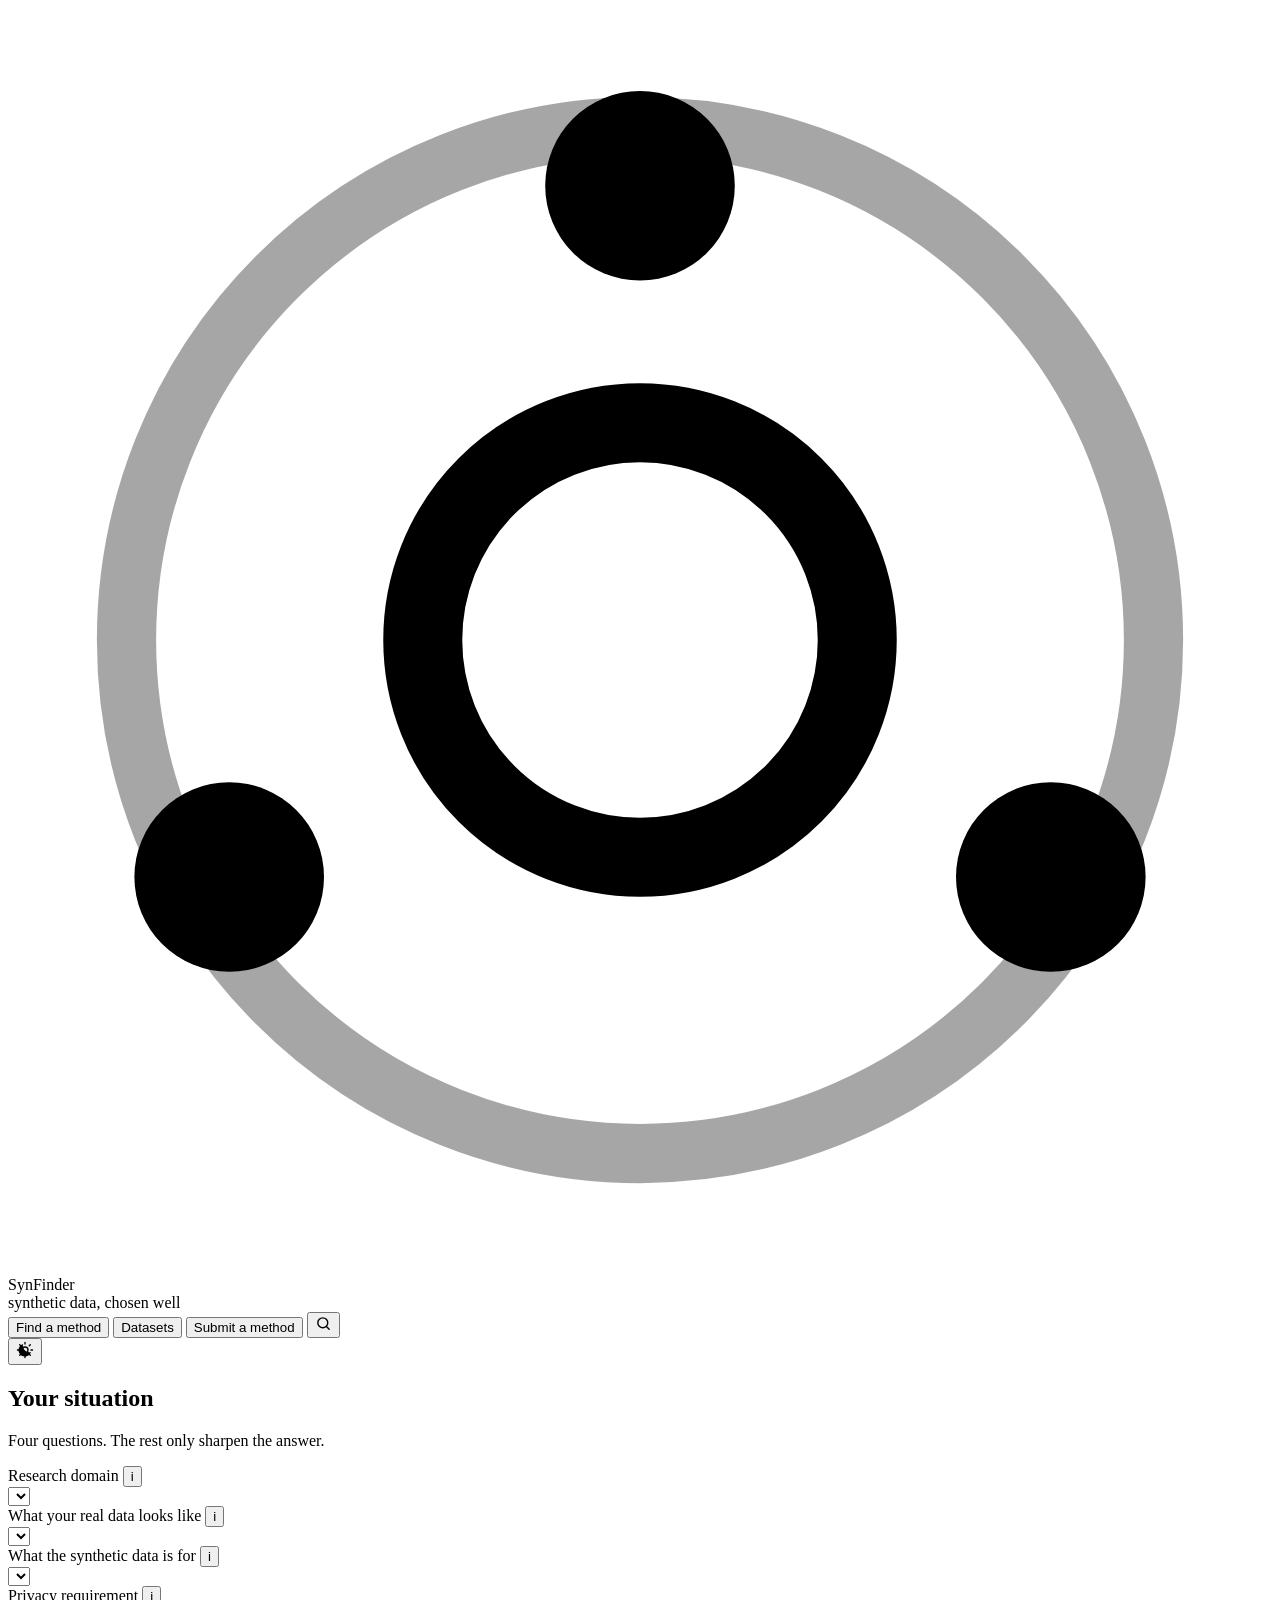
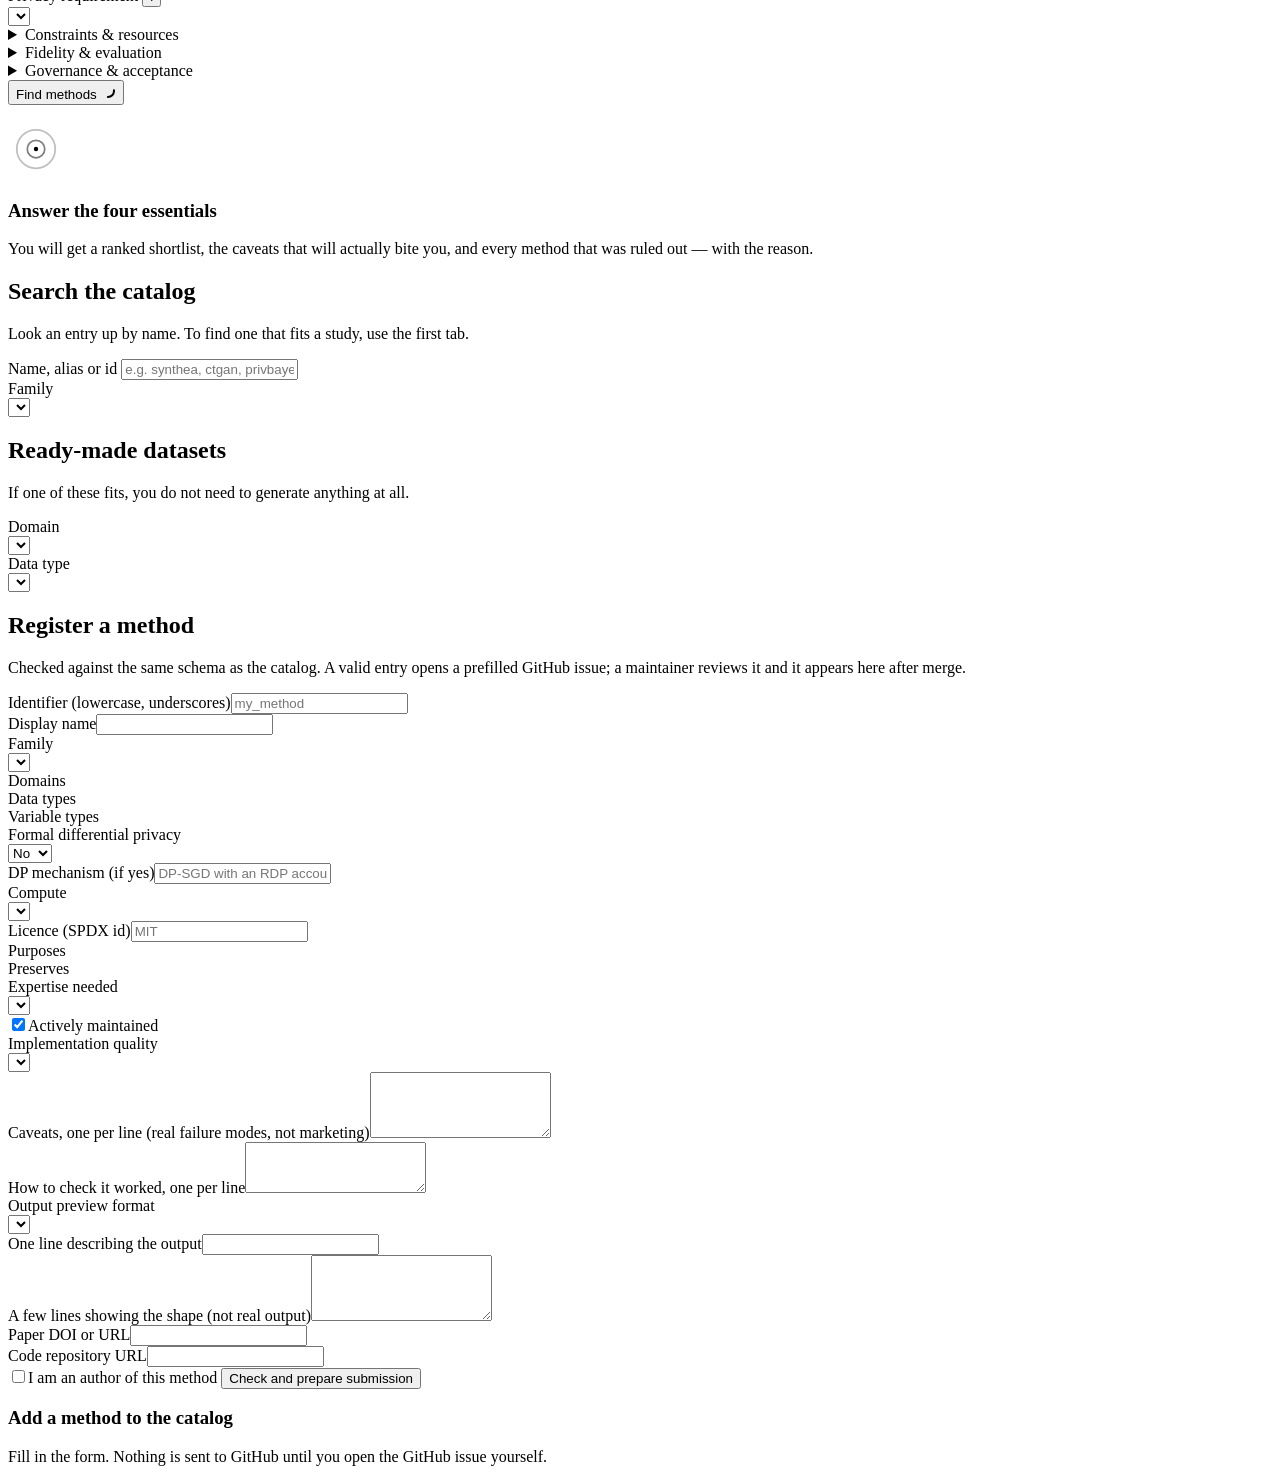
==== commit e66a7f6c: "ui: catalog search is a magnifier icon tab, not a "Methods" tab "Methods" next to "Find a method" re" ====
--- a/web/index.html
+++ b/web/index.html
@@ -28,9 +28,12 @@
   </div>
   <nav class="tabs" role="tablist">
     <button class="tab is-active" data-view="find" role="tab">Find a method</button>
-    <button class="tab" data-view="methods" role="tab">Methods</button>
     <button class="tab" data-view="browse" role="tab">Datasets</button>
     <button class="tab" data-view="submit" role="tab">Submit a method</button>
+    <button class="tab tab-icon" data-view="search" role="tab" title="Search the catalog by name" aria-label="Search the catalog by name">
+      <svg viewBox="0 0 24 24" width="17" height="17" aria-hidden="true" fill="none" stroke="currentColor" stroke-width="2" stroke-linecap="round">
+        <circle cx="11" cy="11" r="7"/><path d="m20 20-3.5-3.5"/></svg>
+    </button>
   </nav>
   <button class="icon-btn" id="themeToggle" title="Toggle theme" aria-label="Toggle theme">
     <svg viewBox="0 0 24 24" width="18" height="18" aria-hidden="true">
@@ -126,12 +129,12 @@
   </section>
 </main>
 
-<!-- ============ METHODS ============ -->
-<main class="layout browse hidden" id="view-methods">
+<!-- ============ SEARCH ============ -->
+<main class="layout browse hidden" id="view-search">
   <aside class="panel">
     <div class="panel-head">
-      <h2>Browse the catalog</h2>
-      <p>Look a method up by name. To find one that fits a study, use the first tab.</p>
+      <h2>Search the catalog</h2>
+      <p>Look an entry up by name. To find one that fits a study, use the first tab.</p>
     </div>
     <div class="field">
       <label for="m_query">Name, alias or id</label>
